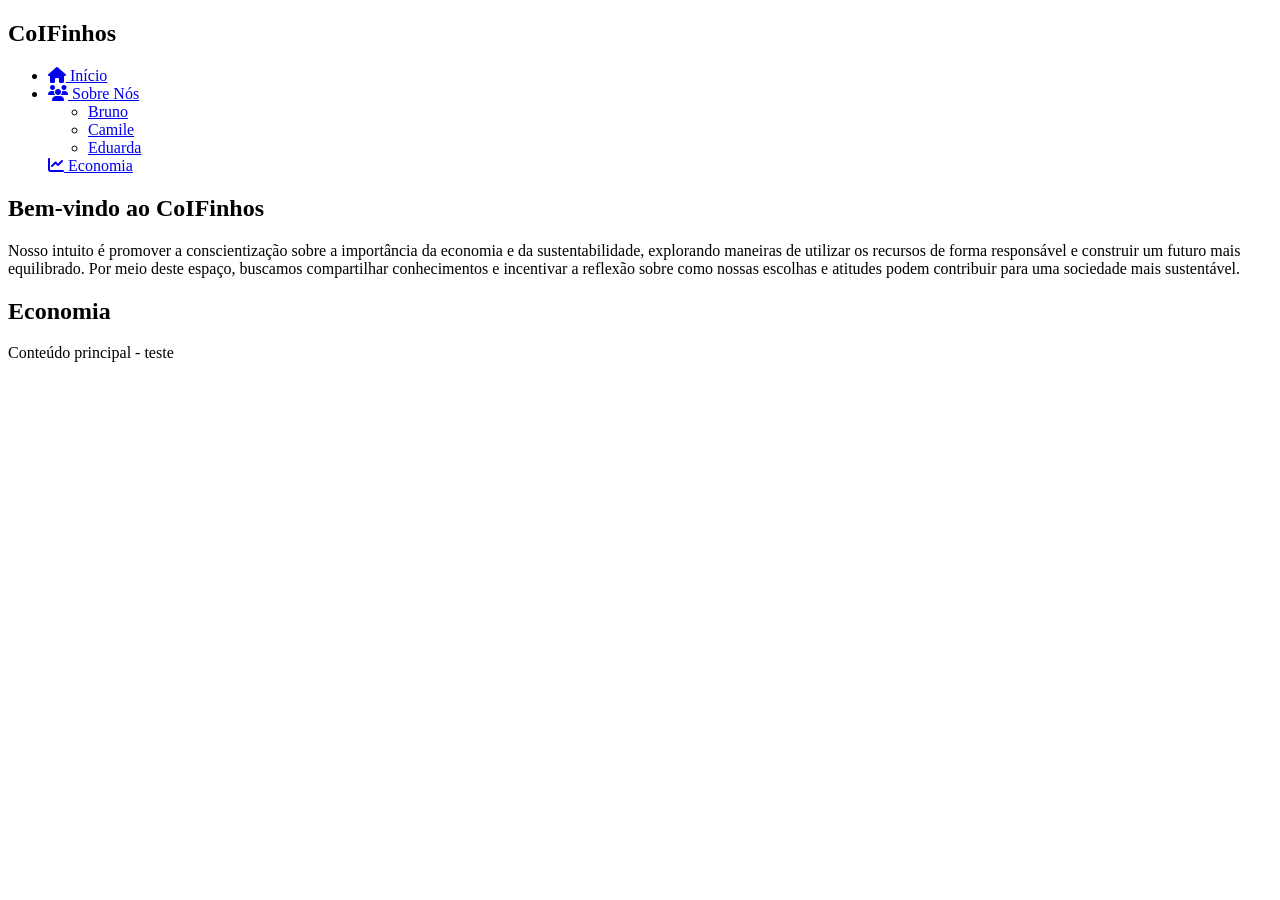
==== index.html @ 32881f33 "Update index.html" ====
<!DOCTYPE html>
<html lang="pt-BR">

<head>
    <meta charset="UTF-8">
    <meta name="viewport" content="width=device-width, initial-scale=1.0">
    <title>CoIFinhos</title>

    <link href="https://fonts.googleapis.com/css2?family=Poppins:wght@300;400;600;700&display=swap" rel="stylesheet">

    <link rel="stylesheet" href="https://cdnjs.cloudflare.com/ajax/libs/font-awesome/6.6.0/css/all.min.css">

    <link rel="stylesheet" href="style.css">
</head>

<body>

    <header>

       <nav class="navbar">

    <h1 class="logo">Co<span>IF</span>inhos</h1>

    <ul>

        <li>
            <a href="index.html" class="ativo">
                <i class="fa-solid fa-house"></i>
                Início
            </a>
        </li>


        <li class="dropdown">

            <a href="#">
                <i class="fa-solid fa-users"></i>
                Sobre Nós
            </a>

            <ul class="submenu">

                <li>
                    <a href="Bruno.html">Bruno</a>
                </li>

                <li>
                    <a href="Camile.html">Camile</a>
                </li>

                <li>
                    <a href="Eduarda.html">Eduarda</a>
                </li>

            </ul>

        </li>


            <a href="#economia">
                <i class="fa-solid fa-chart-line"></i>
                Economia
            </a>

        </li>

    </ul>

</nav>

    </header>

    <section class="inicio" id="inicio">

        <h2>Bem-vindo ao CoIFinhos</h2>
        <p class="objetivo">
            Nosso intuito é promover a conscientização sobre a importância da economia e da sustentabilidade, explorando maneiras 
            de utilizar os recursos de forma responsável e construir um futuro mais equilibrado. Por meio deste espaço, buscamos 
            compartilhar conhecimentos e incentivar a reflexão sobre como nossas escolhas e atitudes podem contribuir para uma sociedade 
            mais sustentável.
        </p>

    </section>

    <section id="economia">

        <h2>Economia</h2>

        <p>
            Conteúdo principal - teste 
        </p>

    </section>

        
</body>

</html>
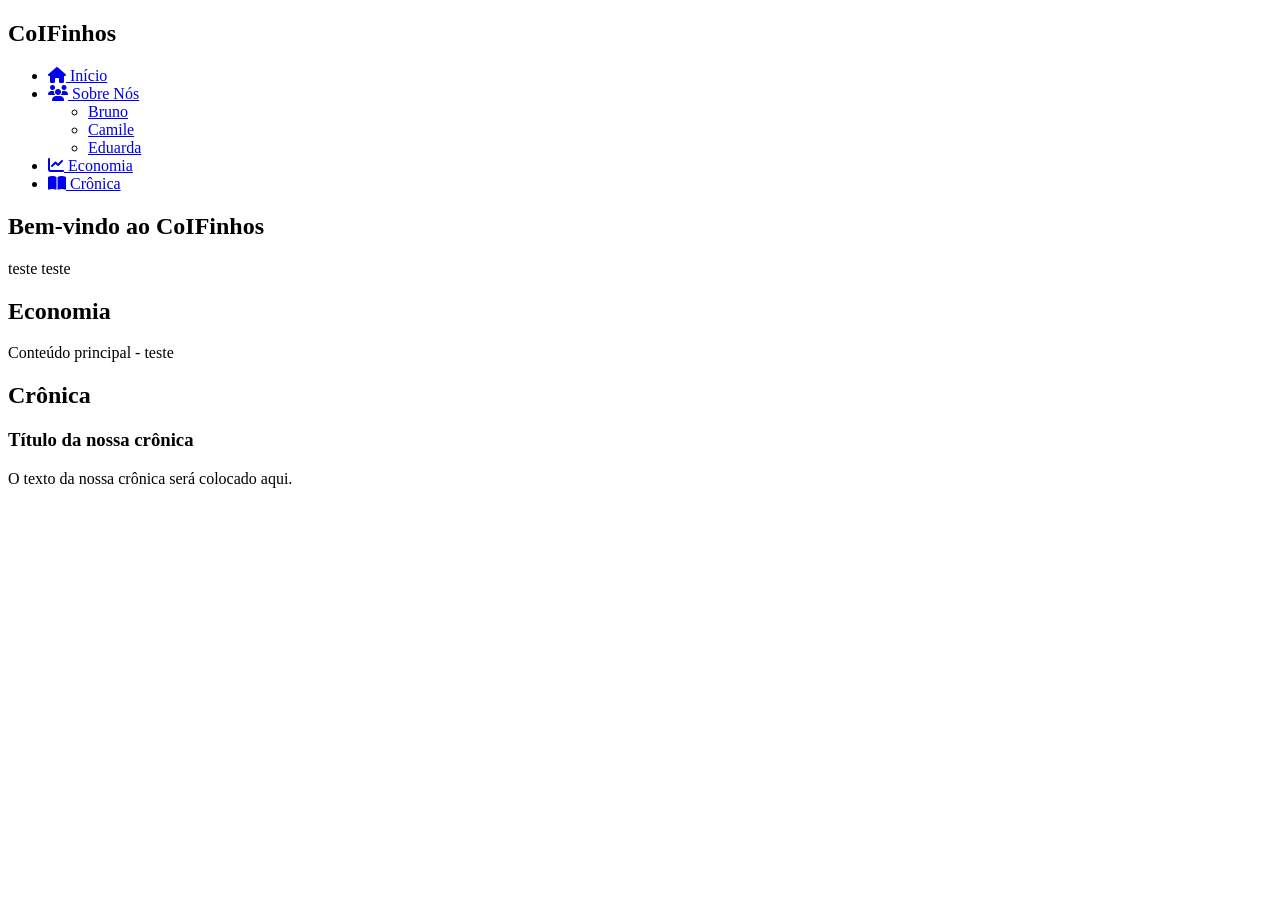
==== commit 57d56e81: "Update index.html" ====
--- a/index.html
+++ b/index.html
@@ -1,3 +1,4 @@
+
 <!DOCTYPE html>
 <html lang="pt-BR">
 
@@ -17,82 +18,110 @@
 
     <header>
 
-       <nav class="navbar">
+        <nav class="navbar">
 
-    <h1 class="logo">Co<span>IF</span>inhos</h1>
+            <h1 class="logo">Co<span>IF</span>inhos</h1>
 
-    <ul>
-
-        <li>
-            <a href="index.html" class="ativo">
-                <i class="fa-solid fa-house"></i>
-                Início
-            </a>
-        </li>
-
-
-        <li class="dropdown">
-
-            <a href="#">
-                <i class="fa-solid fa-users"></i>
-                Sobre Nós
-            </a>
-
-            <ul class="submenu">
+            <ul>
 
                 <li>
-                    <a href="Bruno.html">Bruno</a>
+                    <a href="index.html" class="ativo">
+                        <i class="fa-solid fa-house"></i>
+                        Início
+                    </a>
+                </li>
+
+                <li class="dropdown">
+
+                    <a href="#">
+                        <i class="fa-solid fa-users"></i>
+                        Sobre Nós
+                    </a>
+
+                    <ul class="submenu">
+
+                        <li>
+                            <a href="Bruno.html">Bruno</a>
+                        </li>
+
+                        <li>
+                            <a href="Camile.html">Camile</a>
+                        </li>
+
+                        <li>
+                            <a href="Eduarda.html">Eduarda</a>
+                        </li>
+
+                    </ul>
+
                 </li>
 
                 <li>
-                    <a href="Camile.html">Camile</a>
+                    <a href="#economia">
+                        <i class="fa-solid fa-chart-line"></i>
+                        Economia
+                    </a>
                 </li>
 
                 <li>
-                    <a href="Eduarda.html">Eduarda</a>
+                    <a href="#cronica">
+                        <i class="fa-solid fa-book-open"></i>
+                        Crônica
+                    </a>
                 </li>
 
             </ul>
 
-        </li>
+        </nav>
+
+    </header>
 
 
-            <a href="#economia">
-                <i class="fa-solid fa-chart-line"></i>
-                Economia
-            </a>
-
-        </li>
-
-    </ul>
-
-</nav>
-
-    </header>
+    <!-- INÍCIO -->
 
     <section class="inicio" id="inicio">
 
         <h2>Bem-vindo ao CoIFinhos</h2>
+
         <p class="objetivo">
-            Nosso intuito é promover a conscientização sobre a importância da economia e da sustentabilidade, explorando maneiras 
-            de utilizar os recursos de forma responsável e construir um futuro mais equilibrado. Por meio deste espaço, buscamos 
-            compartilhar conhecimentos e incentivar a reflexão sobre como nossas escolhas e atitudes podem contribuir para uma sociedade 
-            mais sustentável.
+            teste teste
         </p>
 
     </section>
+
+
+    <!-- ECONOMIA -->
 
     <section id="economia">
 
         <h2>Economia</h2>
 
         <p>
-            Conteúdo principal - teste 
+            Conteúdo principal - teste
         </p>
 
     </section>
 
-        
+
+    <!-- CRÔNICA -->
+
+    <section id="cronica">
+
+        <h2>Crônica</h2>
+
+        <div class="conteudo-cronica">
+
+            <h3>Título da nossa crônica</h3>
+
+            <p>
+                O texto da nossa crônica será colocado aqui.
+            </p>
+
+        </div>
+
+    </section>
+
+
 </body>
 
 </html>
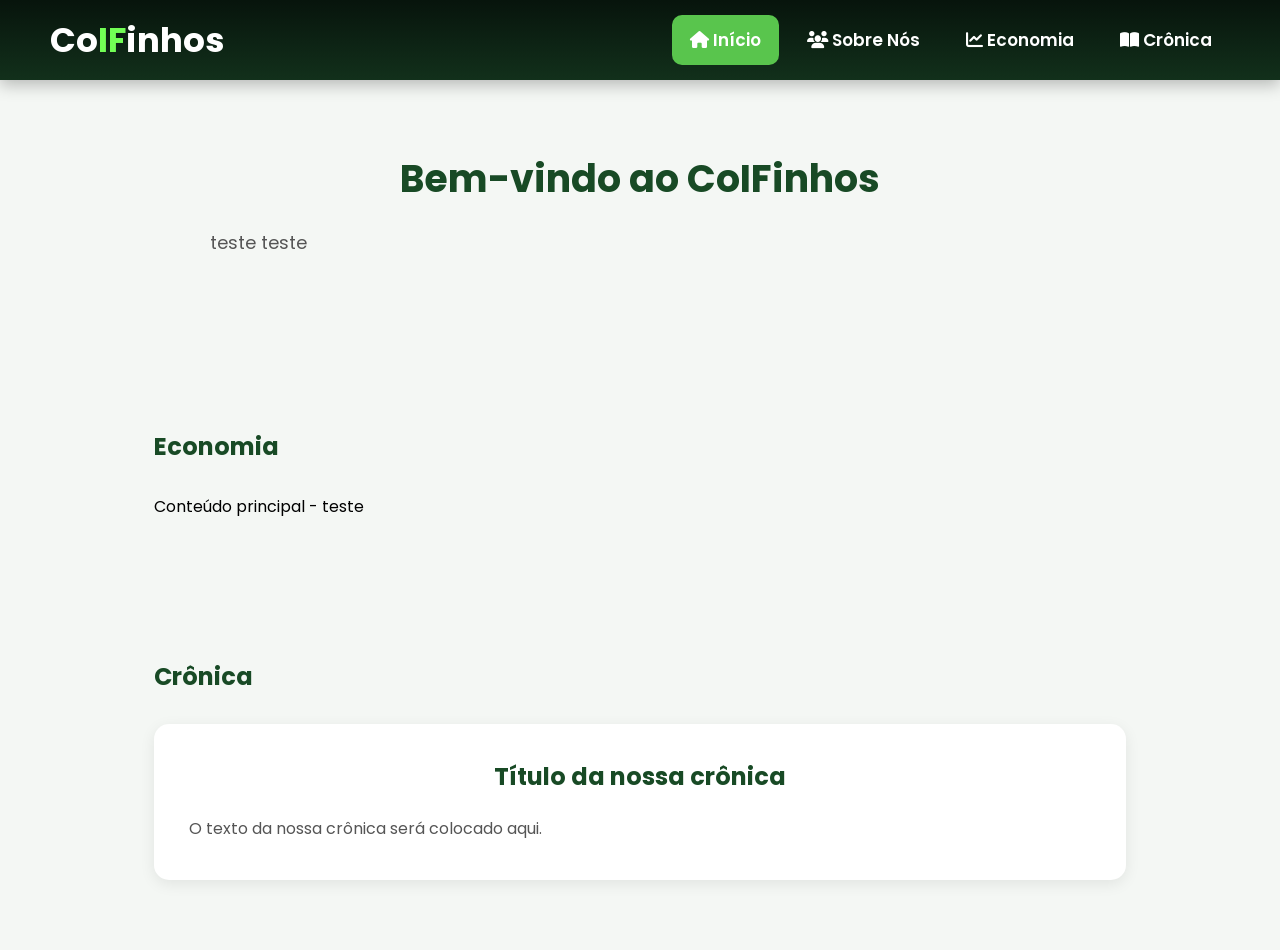
==== commit 9096a191: "Update index.html" ====
--- a/index.html
+++ b/index.html
@@ -64,11 +64,11 @@
                 </li>
 
                 <li>
-                    <a href="#cronica">
-                        <i class="fa-solid fa-book-open"></i>
-                        Crônica
-                    </a>
-                </li>
+    <a href="Cronica.html">
+        <i class="fa-solid fa-book-open"></i>
+        Crônica
+    </a>
+</li>
 
             </ul>
 
--- a/style.css
+++ b/style.css
@@ -0,0 +1,210 @@
+*{
+    margin:0;
+    padding:0;
+    box-sizing:border-box;
+}
+
+html{
+    scroll-behavior:smooth;
+}
+
+body{
+    font-family:'Poppins',sans-serif;
+    background:#f4f7f4;
+}
+
+/* Barra */
+
+.navbar{
+    background:linear-gradient(180deg,#07140c,#12301b);
+    height:80px;
+    display:flex;
+    justify-content:space-between;
+    align-items:center;
+    padding:0 50px;
+    box-shadow:0 5px 15px rgba(0,0,0,.25);
+    position:sticky;
+    top:0;
+    z-index:1000;
+}
+
+/* Logo */
+
+.logo{
+    color:white;
+    font-size:34px;
+}
+
+.logo span{
+    color:#72ff55;
+}
+
+/* Menu */
+
+.navbar ul{
+    list-style:none;
+    display:flex;
+    align-items:center;
+    gap:10px;
+}
+
+.navbar ul li{
+    position:relative;
+}
+
+.navbar a{
+    text-decoration:none;
+    color:white;
+    font-size:17px;
+    font-weight:600;
+    padding:12px 18px;
+    border-radius:10px;
+    display:block;
+    transition:.3s;
+}
+
+.navbar a:hover{
+    background:rgba(255,255,255,.15);
+}
+
+.ativo{
+    background:#59c54d;
+}
+
+/* Submenu */
+
+.submenu{
+    display:none !important;
+    position:absolute;
+    top:52px;
+    left:0;
+    background:white;
+    border-radius:10px;
+    min-width:180px;
+    box-shadow:0 5px 20px rgba(0,0,0,.2);
+    overflow:hidden;
+}
+
+.dropdown:hover .submenu{
+    display:block !important;
+}
+
+.submenu li{
+    width:100%;
+}
+
+.submenu a{
+    color:#184a25;
+    padding:12px;
+}
+
+.submenu a:hover{
+    background:#dff5df;
+}
+
+/* Conteúdo */
+
+section{
+    padding:70px 12%;
+}
+
+.inicio{
+    text-align:center;
+}
+
+.inicio h2{
+    font-size:38px;
+    color:#184a25;
+}
+
+.inicio p{
+    margin-top:20px;
+    font-size:18px;
+    color:#555;
+}
+
+#sobre h2,
+#economia h2{
+    margin-bottom:30px;
+    color:#184a25;
+}
+
+h3{
+    margin-bottom:10px;
+    color:#2d6a4f;
+}
+
+.pagina-sobre section{
+    padding:25px 28px;
+}
+
+.pagina-sobre #sobre{
+    padding-bottom:10px;
+}
+
+.pagina-sobre #onde-vivemos{
+    padding-top:10px;
+}
+
+.pagina-sobre #sobre h2,
+.pagina-sobre #onde-vivemos h2{
+    margin-bottom:25px;
+    color:#184a25;
+}
+
+.pagina-sobre h3{
+    margin-bottom:10px;
+    color:#2d6a4f;
+}
+
+.pagina-sobre h4{
+    margin-bottom:3px;
+}
+
+.pagina-sobre p{
+    margin-bottom:5px;
+}
+
+.objetivo {
+    max-width: 900px;
+    margin: 30px auto;
+    padding: 0 20px;
+    text-align: justify;
+    line-height: 1.8;
+    font-family: 'Poppins', sans-serif;
+    font-size: 16px;
+}
+
+
+/* Seção da Crônica */
+
+#cronica {
+    padding: 70px 12%;
+}
+
+#cronica h2 {
+    margin-bottom: 30px;
+    color: #184a25;
+}
+
+.conteudo-cronica {
+    background: white;
+    padding: 35px;
+    border-radius: 15px;
+    box-shadow: 0 4px 15px rgba(0,0,0,.08);
+}
+
+.conteudo-cronica h3 {
+    color: #184a25;
+    font-size: 24px;
+    margin-bottom: 20px;
+    text-align: center;
+}
+
+.conteudo-cronica p {
+    color: #555;
+    font-size: 16px;
+    line-height: 1.9;
+    text-align: justify;
+}
+
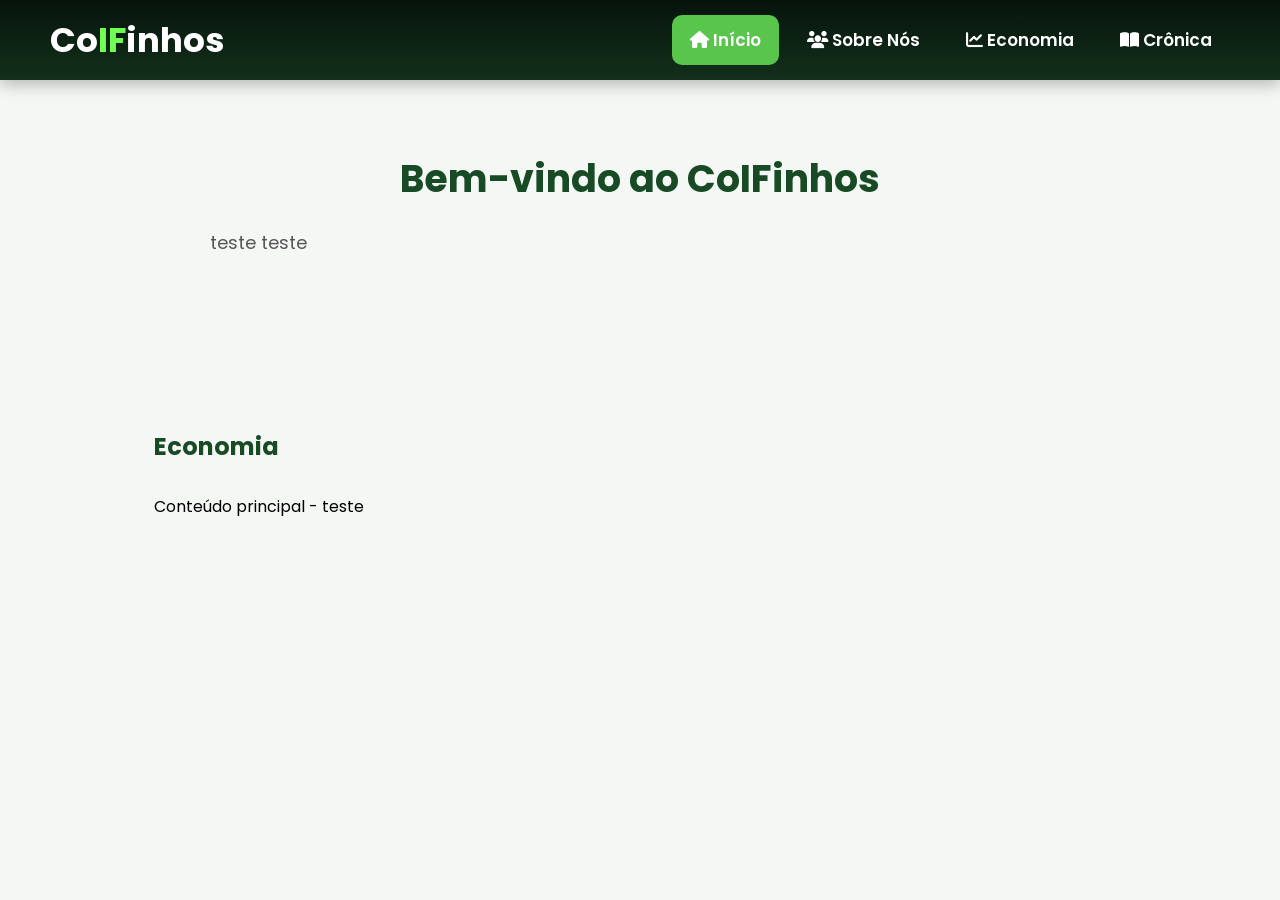
==== commit c79cee59: "Update index.html" ====
--- a/index.html
+++ b/index.html
@@ -5,6 +5,7 @@
 <head>
     <meta charset="UTF-8">
     <meta name="viewport" content="width=device-width, initial-scale=1.0">
+
     <title>CoIFinhos</title>
 
     <link href="https://fonts.googleapis.com/css2?family=Poppins:wght@300;400;600;700&display=swap" rel="stylesheet">
@@ -24,6 +25,7 @@
 
             <ul>
 
+                <!-- INÍCIO -->
                 <li>
                     <a href="index.html" class="ativo">
                         <i class="fa-solid fa-house"></i>
@@ -31,6 +33,7 @@
                     </a>
                 </li>
 
+                <!-- SOBRE NÓS -->
                 <li class="dropdown">
 
                     <a href="#">
@@ -56,6 +59,7 @@
 
                 </li>
 
+                <!-- ECONOMIA -->
                 <li>
                     <a href="#economia">
                         <i class="fa-solid fa-chart-line"></i>
@@ -63,12 +67,13 @@
                     </a>
                 </li>
 
+                <!-- CRÔNICA -->
                 <li>
-    <a href="Cronica.html">
-        <i class="fa-solid fa-book-open"></i>
-        Crônica
-    </a>
-</li>
+                    <a href="Cronica.html">
+                        <i class="fa-solid fa-book-open"></i>
+                        Crônica
+                    </a>
+                </li>
 
             </ul>
 
@@ -103,25 +108,6 @@
     </section>
 
 
-    <!-- CRÔNICA -->
-
-    <section id="cronica">
-
-        <h2>Crônica</h2>
-
-        <div class="conteudo-cronica">
-
-            <h3>Título da nossa crônica</h3>
-
-            <p>
-                O texto da nossa crônica será colocado aqui.
-            </p>
-
-        </div>
-
-    </section>
-
-
 </body>
 
 </html>
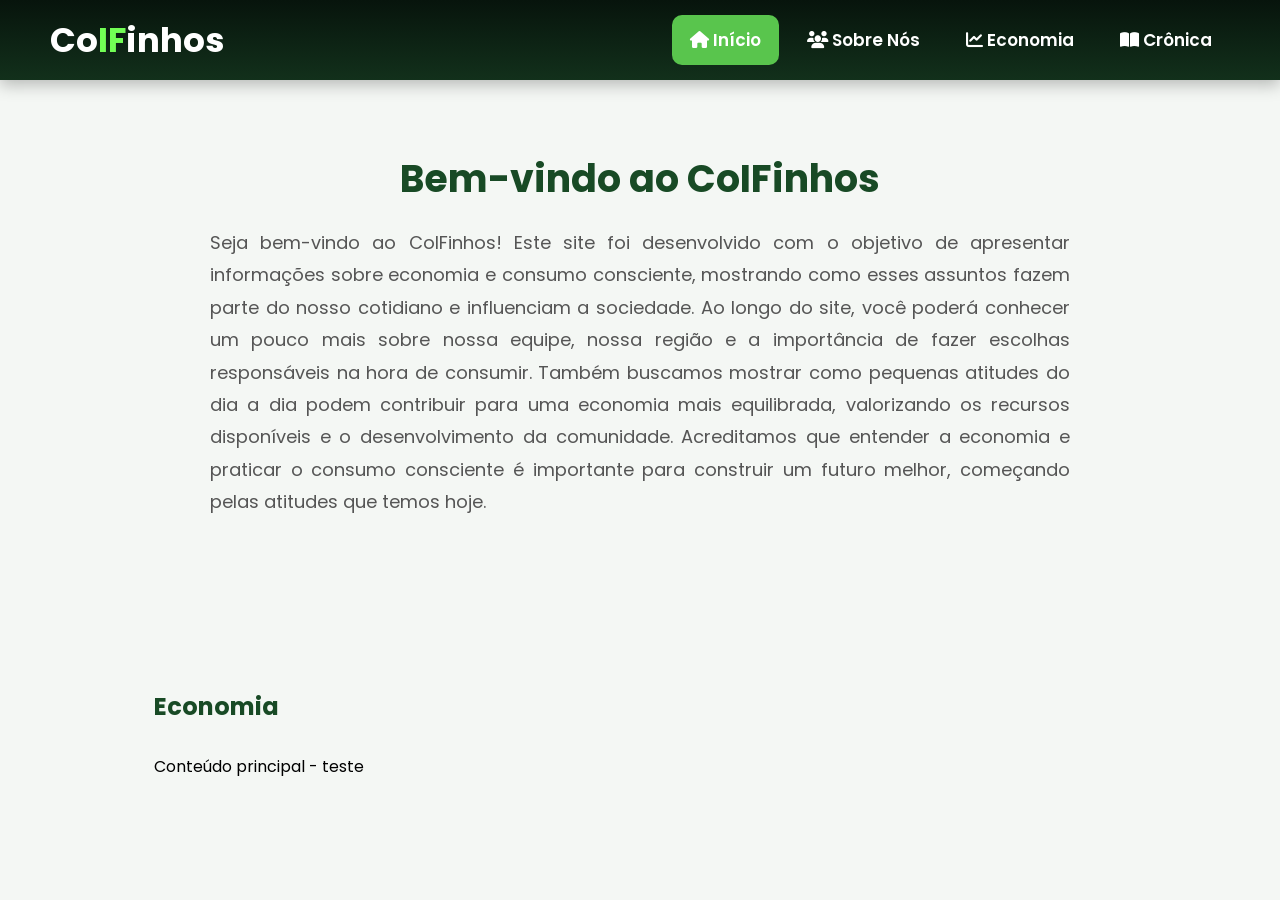
==== commit e10cc8b3: "Update index.html" ====
--- a/index.html
+++ b/index.html
@@ -89,7 +89,11 @@
         <h2>Bem-vindo ao CoIFinhos</h2>
 
         <p class="objetivo">
-            teste teste
+            Seja bem-vindo ao CoIFinhos! Este site foi desenvolvido com o objetivo de apresentar informações sobre economia e consumo consciente, mostrando como esses assuntos fazem parte do nosso cotidiano e influenciam a sociedade.
+
+Ao longo do site, você poderá conhecer um pouco mais sobre nossa equipe, nossa região e a importância de fazer escolhas responsáveis na hora de consumir. Também buscamos mostrar como pequenas atitudes do dia a dia podem contribuir para uma economia mais equilibrada, valorizando os recursos disponíveis e o desenvolvimento da comunidade.
+
+Acreditamos que entender a economia e praticar o consumo consciente é importante para construir um futuro melhor, começando pelas atitudes que temos hoje.
         </p>
 
     </section>
--- a/style.css
+++ b/style.css
@@ -188,10 +188,12 @@
 }
 
 .conteudo-cronica {
-    background: white;
-    padding: 35px;
-    border-radius: 15px;
-    box-shadow: 0 4px 15px rgba(0,0,0,.08);
+    background: transparent;
+    padding: 20px 0;
+    border-radius: 0;
+    box-shadow: none;
+    max-width: 1000px;
+    margin: auto;
 }
 
 .conteudo-cronica h3 {
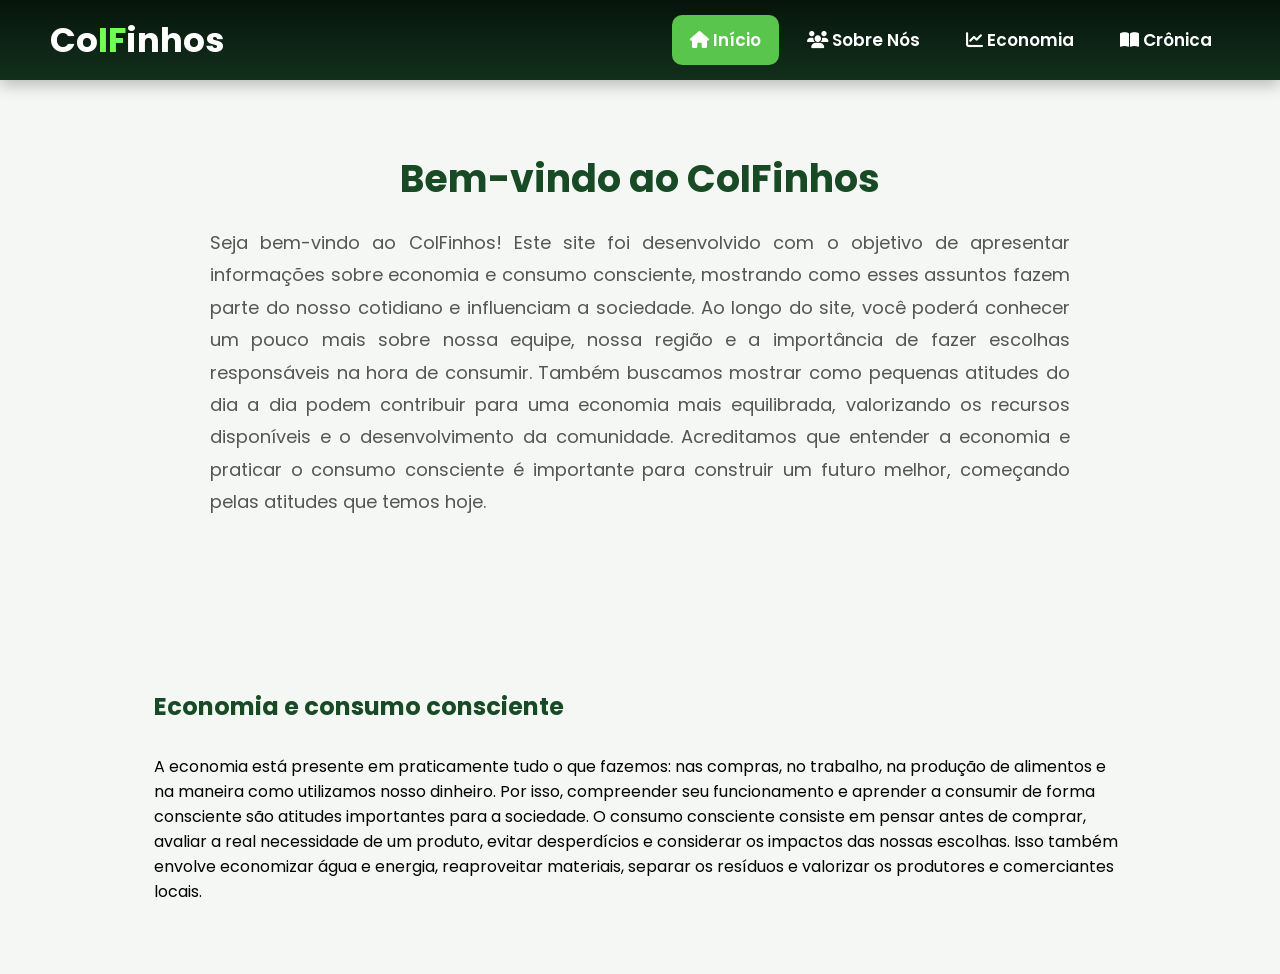
==== commit eef245ab: "Update index.html" ====
--- a/index.html
+++ b/index.html
@@ -103,10 +103,12 @@
 
     <section id="economia">
 
-        <h2>Economia</h2>
+        <h2>Economia e consumo consciente</h2>
 
         <p>
-            Conteúdo principal - teste
+            A economia está presente em praticamente tudo o que fazemos: nas compras, no trabalho, na produção de alimentos e na maneira como utilizamos nosso dinheiro. Por isso, compreender seu funcionamento e aprender a consumir de forma consciente são atitudes importantes para a sociedade.
+
+O consumo consciente consiste em pensar antes de comprar, avaliar a real necessidade de um produto, evitar desperdícios e considerar os impactos das nossas escolhas. Isso também envolve economizar água e energia, reaproveitar materiais, separar os resíduos e valorizar os produtores e comerciantes locais.
         </p>
 
     </section>
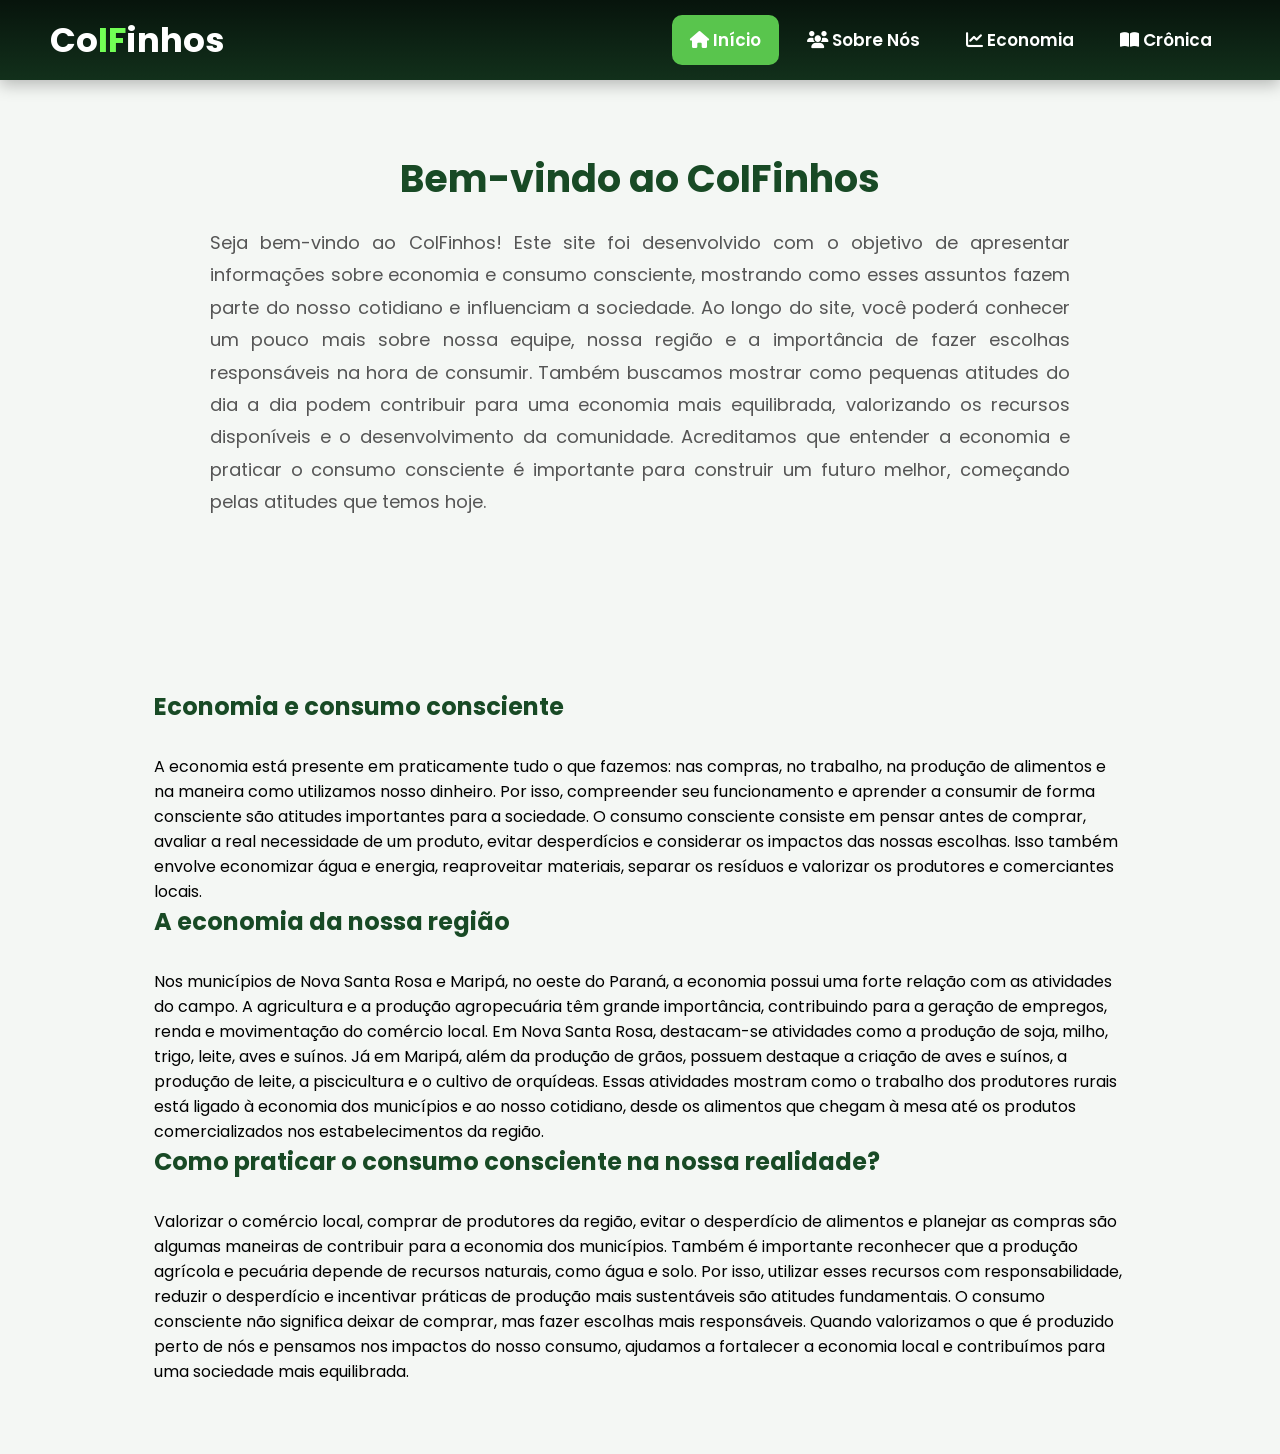
==== commit e3a3a11e: "Update index.html" ====
--- a/index.html
+++ b/index.html
@@ -111,6 +111,25 @@
 O consumo consciente consiste em pensar antes de comprar, avaliar a real necessidade de um produto, evitar desperdícios e considerar os impactos das nossas escolhas. Isso também envolve economizar água e energia, reaproveitar materiais, separar os resíduos e valorizar os produtores e comerciantes locais.
         </p>
 
+         <h2>A economia da nossa região</h2>
+        
+    <p> Nos municípios de Nova Santa Rosa e Maripá, no oeste do Paraná, a economia possui uma forte relação com as atividades do campo. A agricultura e a produção agropecuária têm grande importância, contribuindo para a geração de empregos, renda e movimentação do comércio local.
+
+Em Nova Santa Rosa, destacam-se atividades como a produção de soja, milho, trigo, leite, aves e suínos. Já em Maripá, além da produção de grãos, possuem destaque a criação de aves e suínos, a produção de leite, a piscicultura e o cultivo de orquídeas.
+
+Essas atividades mostram como o trabalho dos produtores rurais está ligado à economia dos municípios e ao nosso cotidiano, desde os alimentos que chegam à mesa até os produtos comercializados nos estabelecimentos da região. 
+        </p>
+
+          <h2>Como praticar o consumo consciente na nossa realidade?</h2>
+
+        <p> 
+            Valorizar o comércio local, comprar de produtores da região, evitar o desperdício de alimentos e planejar as compras são algumas maneiras de contribuir para a economia dos municípios.
+
+Também é importante reconhecer que a produção agrícola e pecuária depende de recursos naturais, como água e solo. Por isso, utilizar esses recursos com responsabilidade, reduzir o desperdício e incentivar práticas de produção mais sustentáveis são atitudes fundamentais.
+
+O consumo consciente não significa deixar de comprar, mas fazer escolhas mais responsáveis. Quando valorizamos o que é produzido perto de nós e pensamos nos impactos do nosso consumo, ajudamos a fortalecer a economia local e contribuímos para uma sociedade mais equilibrada.
+        </p>
+
     </section>
 
 
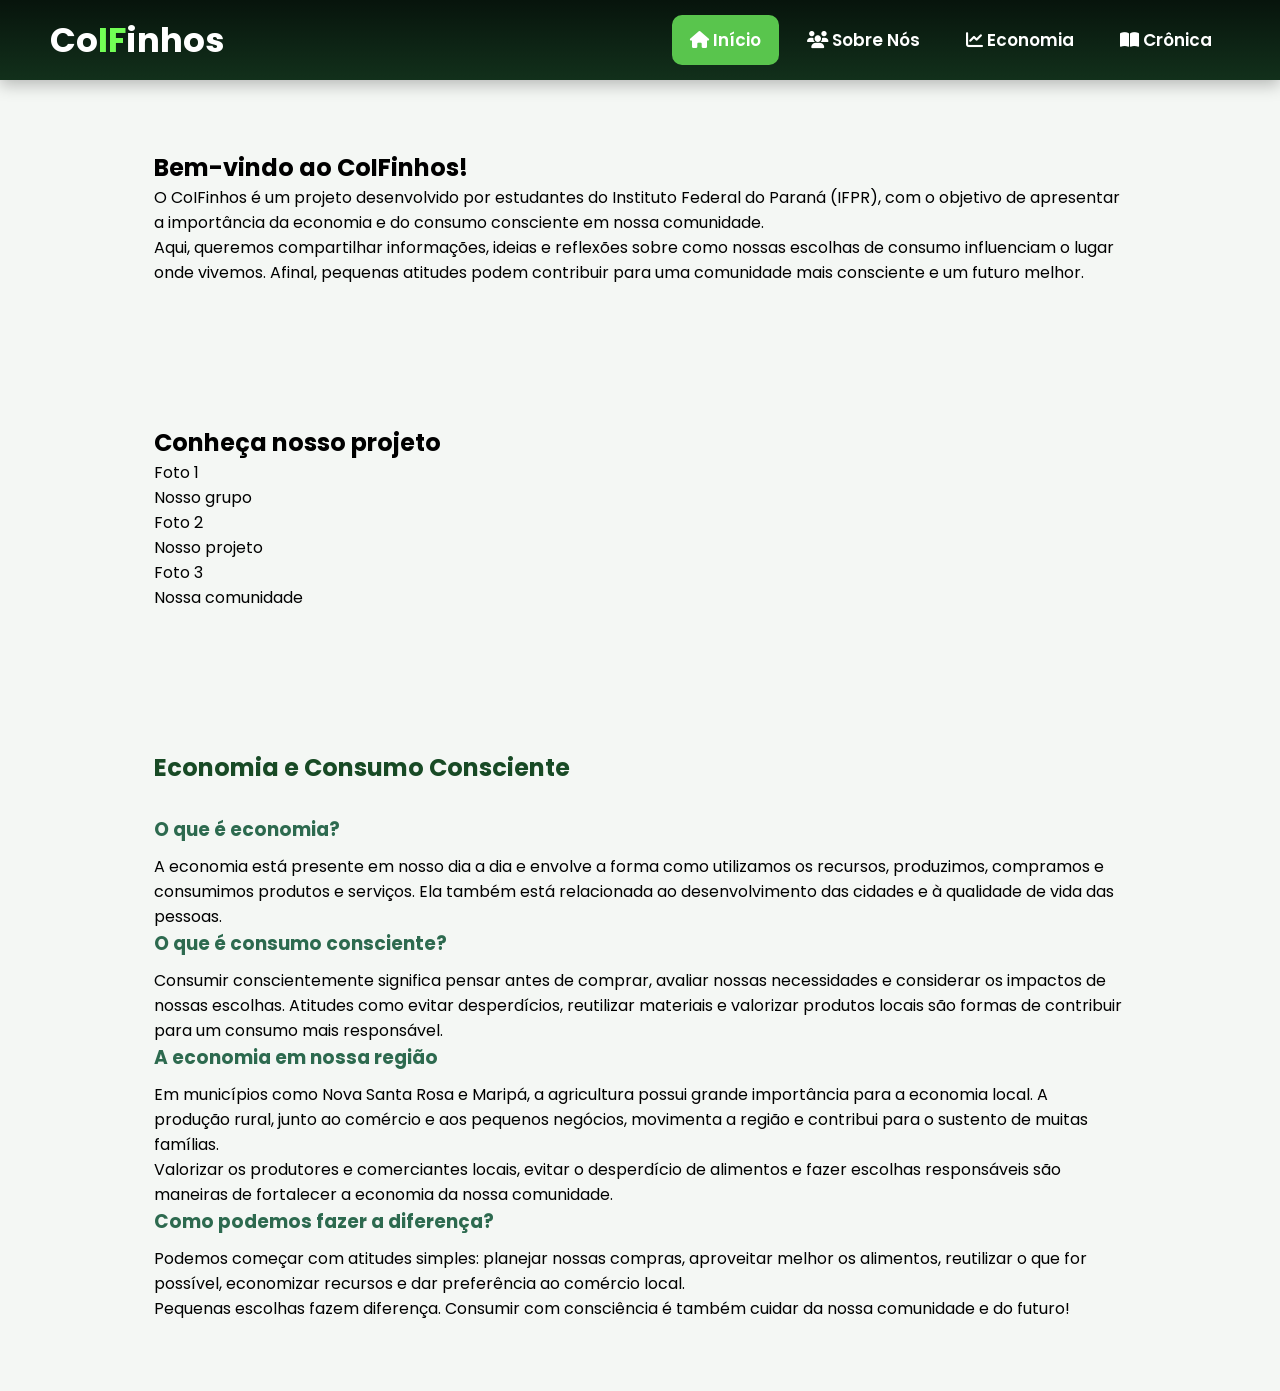
==== commit bc96bb9e: "Update index.html" ====
--- a/index.html
+++ b/index.html
@@ -81,58 +81,108 @@
 
     </header>
 
+    
+<main>
 
-    <!-- INÍCIO -->
+    <!-- INTRODUÇÃO -->
+    <section id="inicio" class="introducao">
+        <h1>Bem-vindo ao CoIFinhos!</h1>
 
-    <section class="inicio" id="inicio">
-
-        <h2>Bem-vindo ao CoIFinhos</h2>
-
-        <p class="objetivo">
-            Seja bem-vindo ao CoIFinhos! Este site foi desenvolvido com o objetivo de apresentar informações sobre economia e consumo consciente, mostrando como esses assuntos fazem parte do nosso cotidiano e influenciam a sociedade.
-
-Ao longo do site, você poderá conhecer um pouco mais sobre nossa equipe, nossa região e a importância de fazer escolhas responsáveis na hora de consumir. Também buscamos mostrar como pequenas atitudes do dia a dia podem contribuir para uma economia mais equilibrada, valorizando os recursos disponíveis e o desenvolvimento da comunidade.
-
-Acreditamos que entender a economia e praticar o consumo consciente é importante para construir um futuro melhor, começando pelas atitudes que temos hoje.
+        <p>
+            O CoIFinhos é um projeto desenvolvido por estudantes do
+            Instituto Federal do Paraná (IFPR), com o objetivo de
+            apresentar a importância da economia e do consumo consciente
+            em nossa comunidade.
         </p>
 
+        <p>
+            Aqui, queremos compartilhar informações, ideias e reflexões
+            sobre como nossas escolhas de consumo influenciam o lugar
+            onde vivemos. Afinal, pequenas atitudes podem contribuir
+            para uma comunidade mais consciente e um futuro melhor.
+        </p>
     </section>
 
 
-    <!-- ECONOMIA -->
+    <!-- CARROSSEL DE FOTOS -->
+    <section class="secao-carrossel">
+        <h2>Conheça nosso projeto</h2>
 
-    <section id="economia">
+        <div class="carrossel">
+            <div class="slide">
+                <span>Foto 1</span>
+                <p>Nosso grupo</p>
+            </div>
 
-        <h2>Economia e consumo consciente</h2>
+            <div class="slide">
+                <span>Foto 2</span>
+                <p>Nosso projeto</p>
+            </div>
 
-        <p>
-            A economia está presente em praticamente tudo o que fazemos: nas compras, no trabalho, na produção de alimentos e na maneira como utilizamos nosso dinheiro. Por isso, compreender seu funcionamento e aprender a consumir de forma consciente são atitudes importantes para a sociedade.
-
-O consumo consciente consiste em pensar antes de comprar, avaliar a real necessidade de um produto, evitar desperdícios e considerar os impactos das nossas escolhas. Isso também envolve economizar água e energia, reaproveitar materiais, separar os resíduos e valorizar os produtores e comerciantes locais.
-        </p>
-
-         <h2>A economia da nossa região</h2>
-        
-    <p> Nos municípios de Nova Santa Rosa e Maripá, no oeste do Paraná, a economia possui uma forte relação com as atividades do campo. A agricultura e a produção agropecuária têm grande importância, contribuindo para a geração de empregos, renda e movimentação do comércio local.
-
-Em Nova Santa Rosa, destacam-se atividades como a produção de soja, milho, trigo, leite, aves e suínos. Já em Maripá, além da produção de grãos, possuem destaque a criação de aves e suínos, a produção de leite, a piscicultura e o cultivo de orquídeas.
-
-Essas atividades mostram como o trabalho dos produtores rurais está ligado à economia dos municípios e ao nosso cotidiano, desde os alimentos que chegam à mesa até os produtos comercializados nos estabelecimentos da região. 
-        </p>
-
-          <h2>Como praticar o consumo consciente na nossa realidade?</h2>
-
-        <p> 
-            Valorizar o comércio local, comprar de produtores da região, evitar o desperdício de alimentos e planejar as compras são algumas maneiras de contribuir para a economia dos municípios.
-
-Também é importante reconhecer que a produção agrícola e pecuária depende de recursos naturais, como água e solo. Por isso, utilizar esses recursos com responsabilidade, reduzir o desperdício e incentivar práticas de produção mais sustentáveis são atitudes fundamentais.
-
-O consumo consciente não significa deixar de comprar, mas fazer escolhas mais responsáveis. Quando valorizamos o que é produzido perto de nós e pensamos nos impactos do nosso consumo, ajudamos a fortalecer a economia local e contribuímos para uma sociedade mais equilibrada.
-        </p>
-
+            <div class="slide">
+                <span>Foto 3</span>
+                <p>Nossa comunidade</p>
+            </div>
+        </div>
     </section>
 
 
-</body>
+    <!-- ECONOMIA E CONSUMO CONSCIENTE -->
+    <section id="economia" class="economia">
+        <h2>Economia e Consumo Consciente</h2>
 
-</html>
+        <h3>O que é economia?</h3>
+
+        <p>
+            A economia está presente em nosso dia a dia e envolve a forma
+            como utilizamos os recursos, produzimos, compramos e
+            consumimos produtos e serviços. Ela também está relacionada
+            ao desenvolvimento das cidades e à qualidade de vida das
+            pessoas.
+        </p>
+
+        <h3>O que é consumo consciente?</h3>
+
+        <p>
+            Consumir conscientemente significa pensar antes de comprar,
+            avaliar nossas necessidades e considerar os impactos de
+            nossas escolhas. Atitudes como evitar desperdícios,
+            reutilizar materiais e valorizar produtos locais são formas
+            de contribuir para um consumo mais responsável.
+        </p>
+
+        <h3>A economia em nossa região</h3>
+
+        <p>
+            Em municípios como Nova Santa Rosa e Maripá, a agricultura
+            possui grande importância para a economia local. A produção
+            rural, junto ao comércio e aos pequenos negócios, movimenta
+            a região e contribui para o sustento de muitas famílias.
+        </p>
+
+        <p>
+            Valorizar os produtores e comerciantes locais, evitar o
+            desperdício de alimentos e fazer escolhas responsáveis são
+            maneiras de fortalecer a economia da nossa comunidade.
+        </p>
+
+        <h3>Como podemos fazer a diferença?</h3>
+
+        <p>
+            Podemos começar com atitudes simples: planejar nossas
+            compras, aproveitar melhor os alimentos, reutilizar o que
+            for possível, economizar recursos e dar preferência ao
+            comércio local.
+        </p>
+
+        <p class="frase-final">
+            Pequenas escolhas fazem diferença. Consumir com consciência
+            é também cuidar da nossa comunidade e do futuro!
+        </p>
+    </section>
+
+</main>
+
+
+
+   
